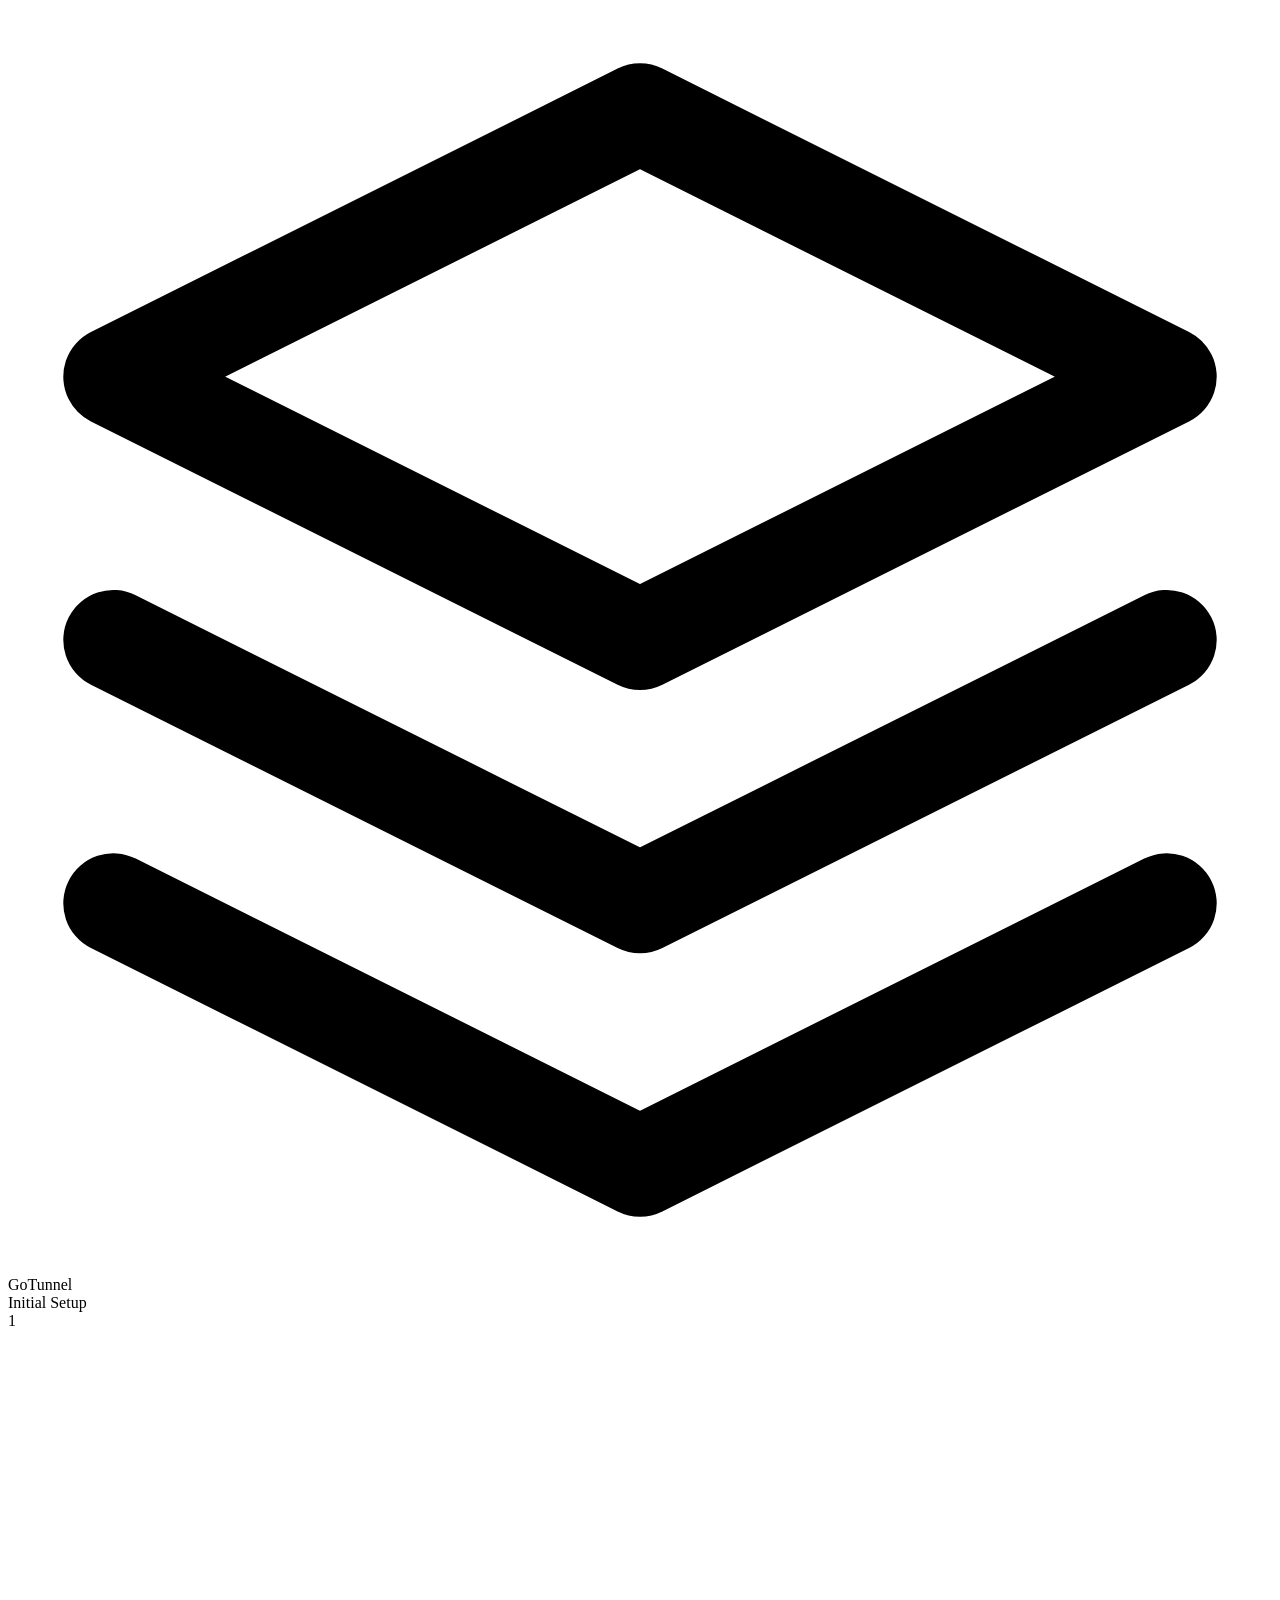
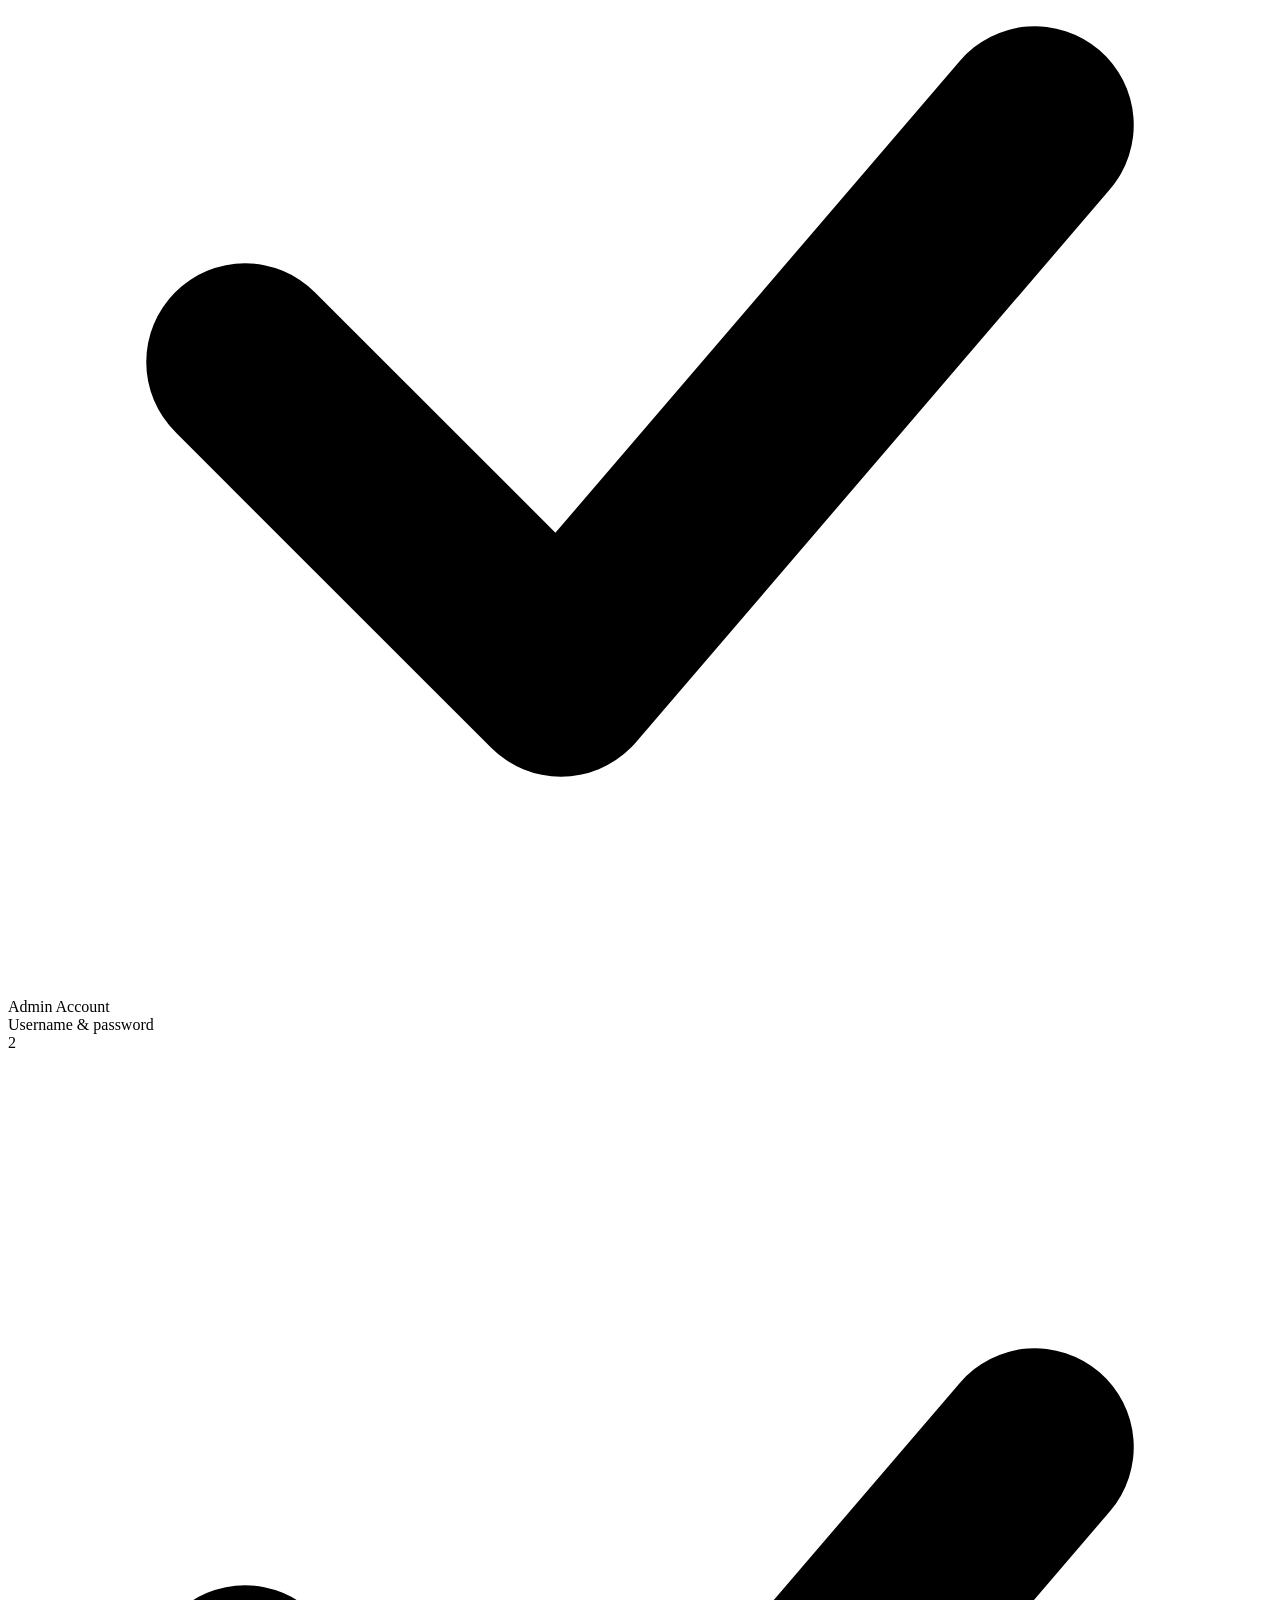
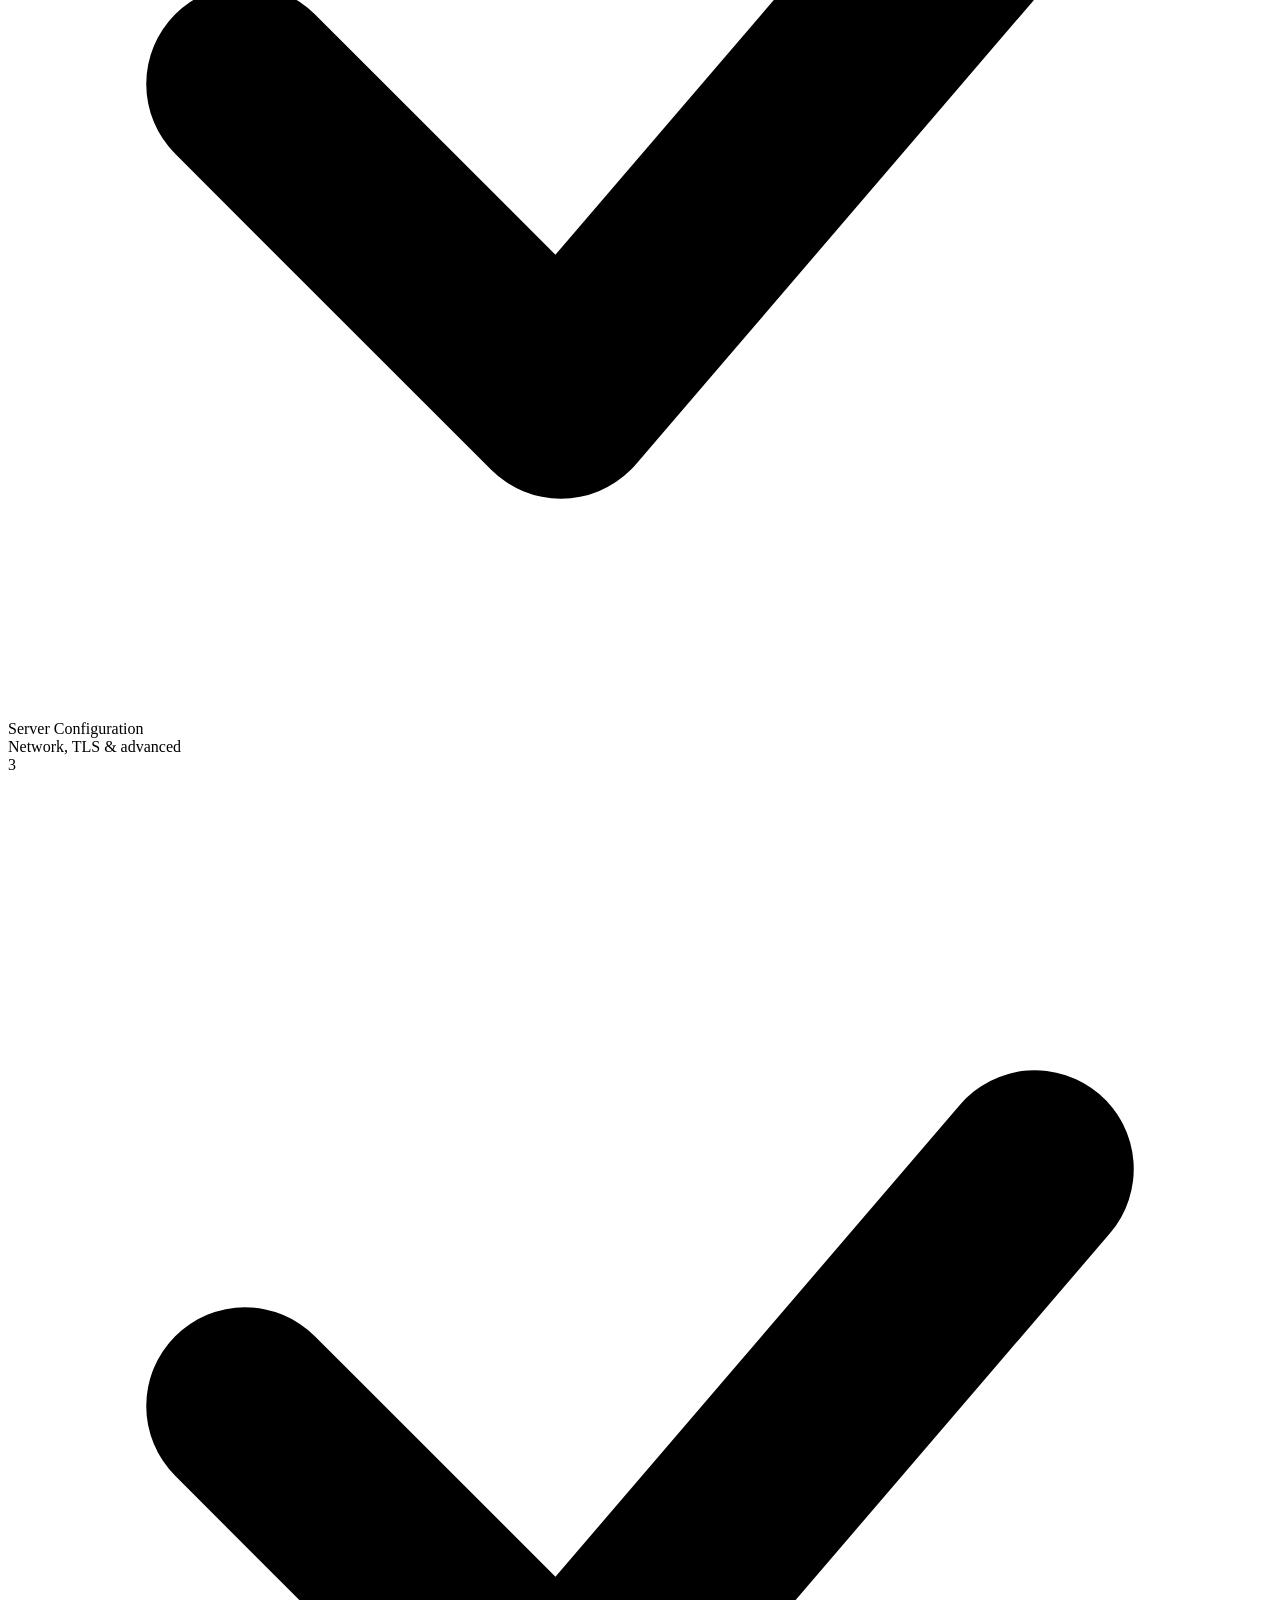
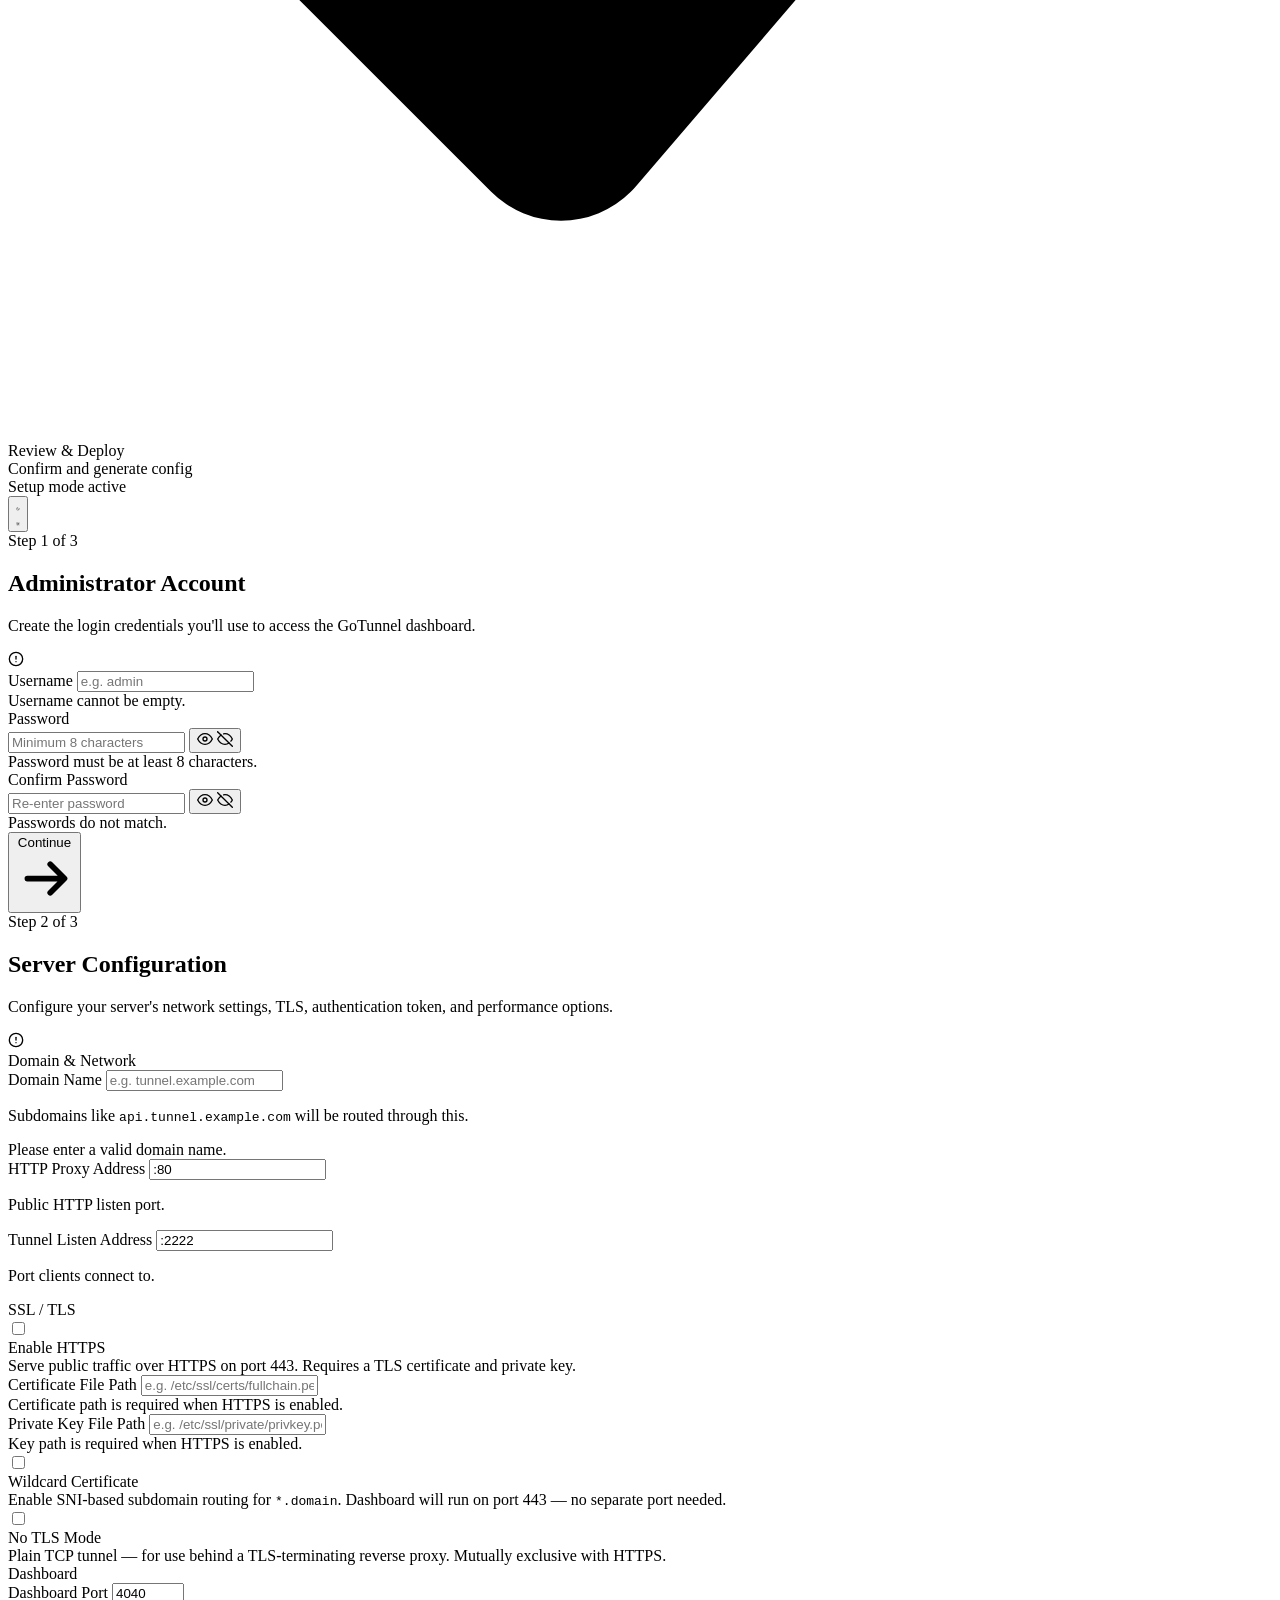
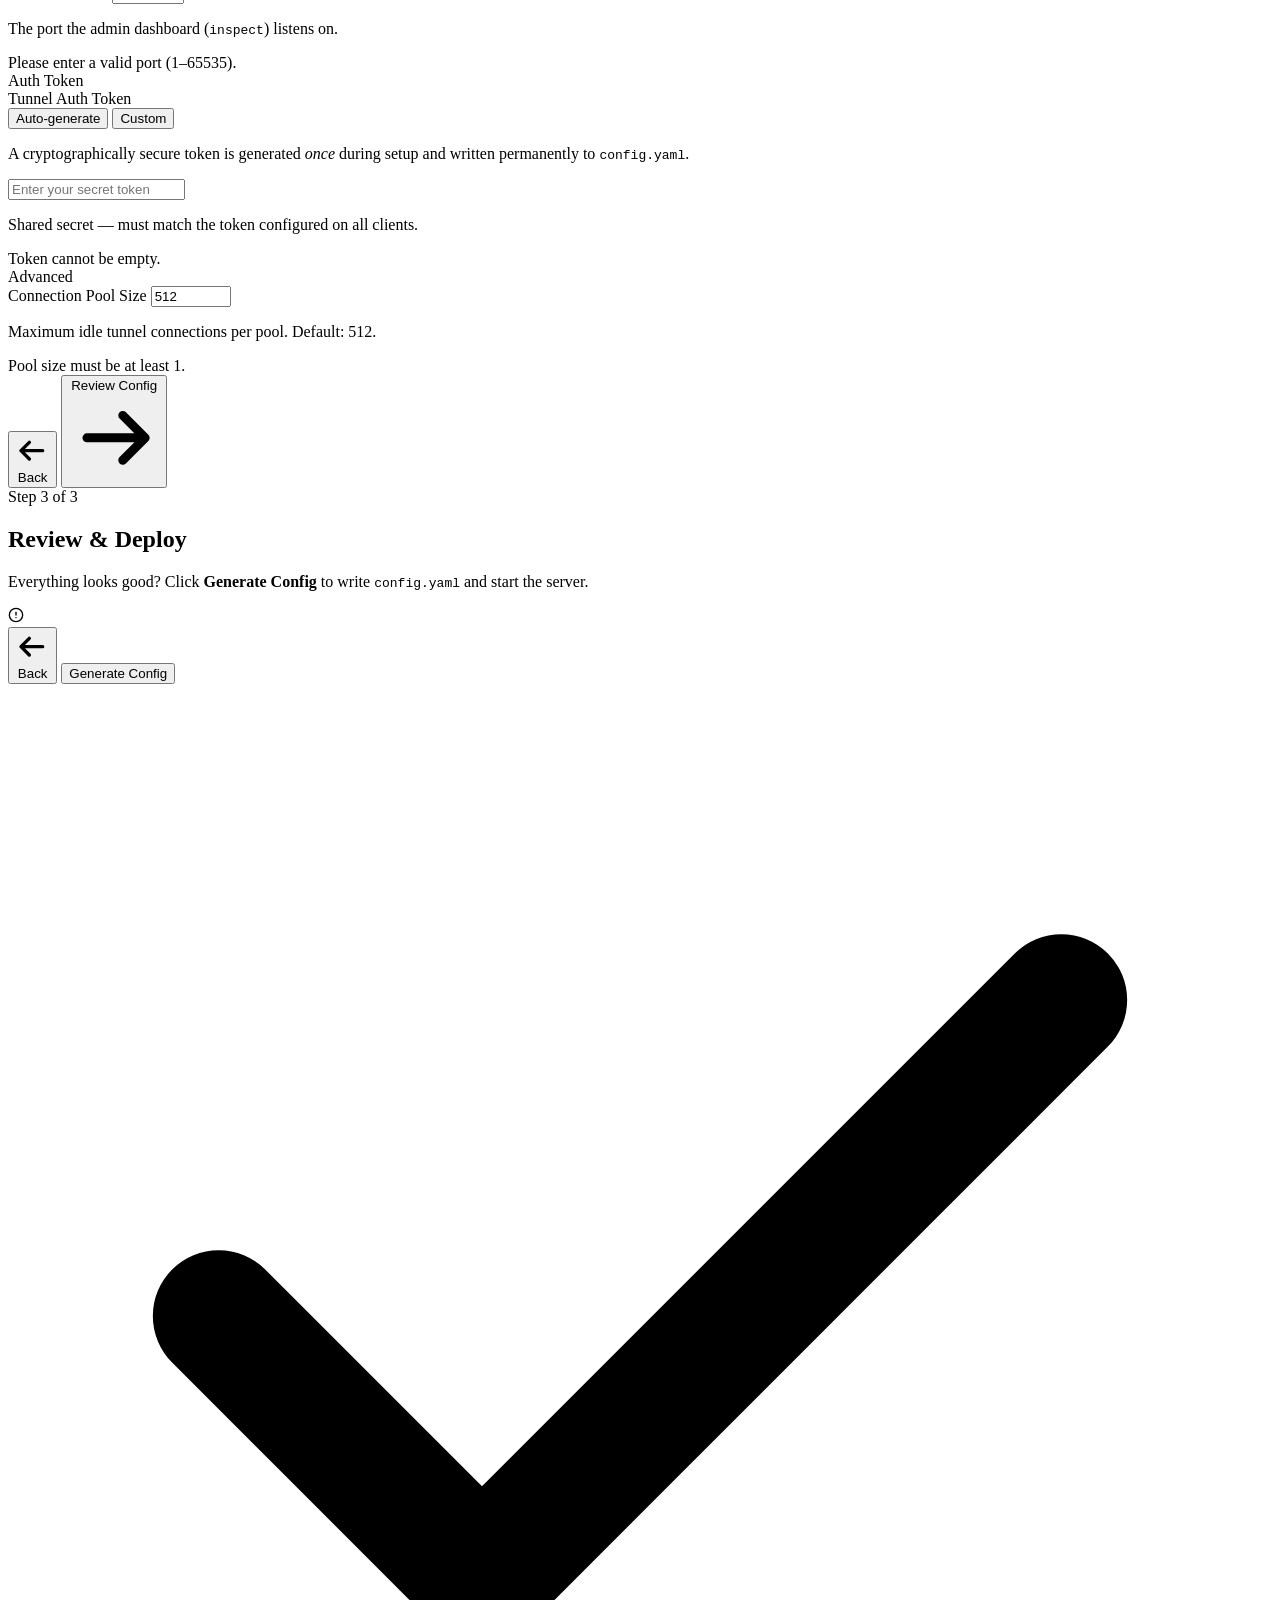
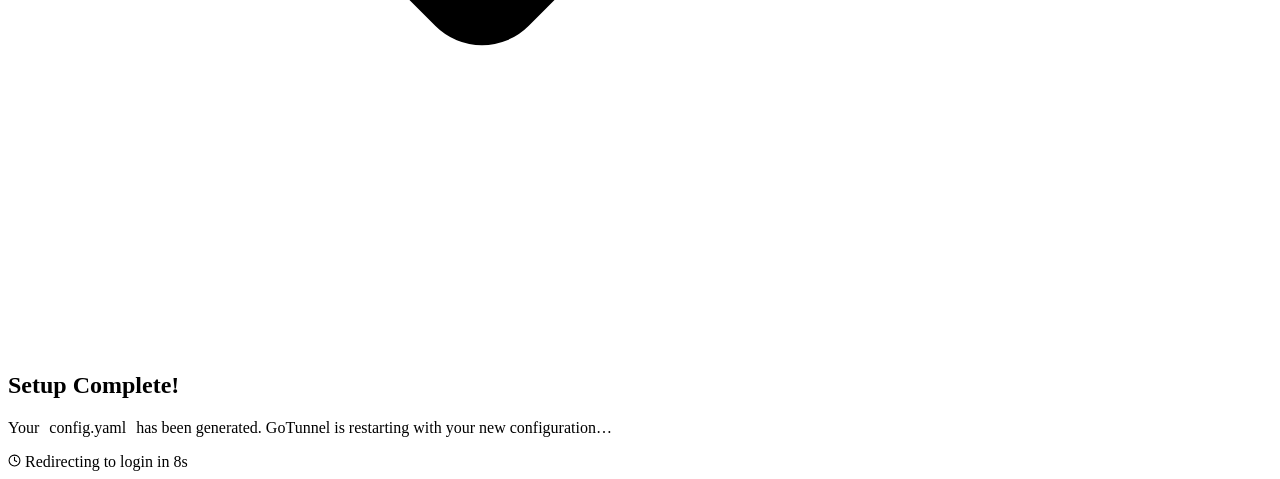
==== internal/setup/ui/index.html @ e5962889 "Add files via upload" ====
<!DOCTYPE html>
<html lang="en" data-theme="dark">
<head>
<meta charset="utf-8">
<meta name="viewport" content="width=device-width,initial-scale=1,viewport-fit=cover">
<meta name="referrer" content="no-referrer">
<title>GoTunnel — Setup Wizard</title>
<meta name="description" content="First-time configuration wizard for GoTunnel. Set up your admin account and server settings.">
<link rel="preconnect" href="https://fonts.googleapis.com">
<link href="https://fonts.googleapis.com/css2?family=Inter:wght@400;500;600;700&family=JetBrains+Mono:wght@500&display=swap" rel="stylesheet">
<link rel="stylesheet" href="/setup/styles.css">
</head>
<body>
<div class="shell">

  <!-- ════════════════════════════════════════════════════════════
       BRAND PANEL
       ════════════════════════════════════════════════════════════ -->
  <aside class="brand" aria-hidden="true">
    <div class="brand-bg">
      <div class="orb orb-1"></div>
      <div class="orb orb-2"></div>
      <div class="orb orb-3"></div>
    </div>

    <div class="brand-inner">
      <!-- Logo -->
      <div class="brand-logo">
        <div class="logo-mark">
          <svg viewBox="0 0 24 24" fill="none" stroke="currentColor" stroke-width="1.9" stroke-linecap="round" stroke-linejoin="round">
            <path d="M12 2L2 7l10 5 10-5-10-5z"/>
            <path d="M2 17l10 5 10-5"/>
            <path d="M2 12l10 5 10-5"/>
          </svg>
        </div>
        <div class="logo-text">
          <div class="logo-name">GoTunnel</div>
          <div class="logo-tagline">Initial Setup</div>
        </div>
      </div>

      <!-- Vertical stepper -->
      <nav class="stepper" id="stepper">
        <div class="stepper-item active" data-step="1">
          <div class="stepper-dot">
            <span class="stepper-num">1</span>
            <div class="stepper-check">
              <svg viewBox="0 0 16 16" fill="none" stroke="currentColor" stroke-width="2.5" stroke-linecap="round" stroke-linejoin="round">
                <polyline points="3 8 7 12 13 5"/>
              </svg>
            </div>
          </div>
          <div class="stepper-info">
            <div class="stepper-label-name">Admin Account</div>
            <div class="stepper-label-desc">Username &amp; password</div>
          </div>
        </div>

        <div class="stepper-item" data-step="2">
          <div class="stepper-dot">
            <span class="stepper-num">2</span>
            <div class="stepper-check">
              <svg viewBox="0 0 16 16" fill="none" stroke="currentColor" stroke-width="2.5" stroke-linecap="round" stroke-linejoin="round">
                <polyline points="3 8 7 12 13 5"/>
              </svg>
            </div>
          </div>
          <div class="stepper-info">
            <div class="stepper-label-name">Server Configuration</div>
            <div class="stepper-label-desc">Network, TLS &amp; advanced</div>
          </div>
        </div>

        <div class="stepper-item" data-step="3">
          <div class="stepper-dot">
            <span class="stepper-num">3</span>
            <div class="stepper-check">
              <svg viewBox="0 0 16 16" fill="none" stroke="currentColor" stroke-width="2.5" stroke-linecap="round" stroke-linejoin="round">
                <polyline points="3 8 7 12 13 5"/>
              </svg>
            </div>
          </div>
          <div class="stepper-info">
            <div class="stepper-label-name">Review &amp; Deploy</div>
            <div class="stepper-label-desc">Confirm and generate config</div>
          </div>
        </div>
      </nav>
    </div><!-- /brand-inner -->

    <div class="brand-footer">
      <div class="status-pill">
        <span class="pulse-dot"></span>
        Setup mode active
      </div>
    </div>
  </aside><!-- /brand -->

  <!-- ════════════════════════════════════════════════════════════
       FORM PANEL
       ════════════════════════════════════════════════════════════ -->
  <main class="form-panel" id="form-panel">

    <!-- Topbar -->
    <div class="topbar">
      <button type="button" id="theme-toggle" class="icon-btn" aria-label="Toggle light/dark theme">
        <svg class="icon-moon" viewBox="0 0 24 24" fill="none" stroke="currentColor" stroke-width="2" stroke-linecap="round" stroke-linejoin="round">
          <path d="M21 12.79A9 9 0 1 1 11.21 3 7 7 0 0 0 21 12.79z"/>
        </svg>
        <svg class="icon-sun" viewBox="0 0 24 24" fill="none" stroke="currentColor" stroke-width="2" stroke-linecap="round" stroke-linejoin="round">
          <circle cx="12" cy="12" r="4"/>
          <path d="M12 2v2M12 20v2M4.93 4.93l1.41 1.41M17.66 17.66l1.41 1.41M2 12h2M20 12h2M4.93 19.07l1.41-1.41M17.66 6.34l1.41-1.41"/>
        </svg>
      </button>
    </div>

    <!-- ── Step 1: Admin Account ─────────────────────────────── -->
    <div class="step active" id="step-1" role="tabpanel">
      <div>
        <div class="step-eyebrow"><span class="step-eyebrow-dot"></span>Step 1 of 3</div>
        <h2 class="step-heading">Administrator Account</h2>
        <p class="step-sub">Create the login credentials you'll use to access the GoTunnel dashboard.</p>
      </div>

      <div id="step1-alert" class="alert error" role="alert" aria-live="assertive">
        <svg class="alert-icon" width="16" height="16" viewBox="0 0 24 24" fill="none" stroke="currentColor" stroke-width="2" stroke-linecap="round" stroke-linejoin="round" aria-hidden="true"><circle cx="12" cy="12" r="10"/><line x1="12" y1="8" x2="12" y2="12"/><line x1="12" y1="16" x2="12.01" y2="16"/></svg>
        <span id="step1-alert-text"></span>
      </div>

      <!-- Username -->
      <div class="field">
        <label for="admin-username">Username</label>
        <input type="text" id="admin-username" name="admin-username"
          autocomplete="username" autocorrect="off" autocapitalize="off" spellcheck="false"
          placeholder="e.g. admin" required aria-required="true">
        <div class="field-error" id="err-username">Username cannot be empty.</div>
      </div>

      <!-- Password -->
      <div class="field">
        <label for="admin-password">Password</label>
        <div class="pass-wrap">
          <input type="password" id="admin-password" name="admin-password"
            autocomplete="new-password" placeholder="Minimum 8 characters"
            required aria-required="true">
          <button type="button" class="pass-toggle" aria-label="Show password" data-target="admin-password">
            <svg class="eye-show" width="16" height="16" viewBox="0 0 24 24" fill="none" stroke="currentColor" stroke-width="2" stroke-linecap="round" stroke-linejoin="round" aria-hidden="true">
              <path d="M1 12s4-8 11-8 11 8 11 8-4 8-11 8-11-8-11-8z"/><circle cx="12" cy="12" r="3"/>
            </svg>
            <svg class="eye-hide hidden" width="16" height="16" viewBox="0 0 24 24" fill="none" stroke="currentColor" stroke-width="2" stroke-linecap="round" stroke-linejoin="round" aria-hidden="true">
              <path d="M17.94 17.94A10.07 10.07 0 0 1 12 20c-7 0-11-8-11-8a18.45 18.45 0 0 1 5.06-5.94"/>
              <path d="M9.9 4.24A9.12 9.12 0 0 1 12 4c7 0 11 8 11 8a18.5 18.5 0 0 1-2.16 3.19"/>
              <line x1="1" y1="1" x2="23" y2="23"/>
            </svg>
          </button>
        </div>
        <div class="strength-row" aria-hidden="true">
          <span class="str-seg" id="str-1"></span>
          <span class="str-seg" id="str-2"></span>
          <span class="str-seg" id="str-3"></span>
          <span class="str-seg" id="str-4"></span>
        </div>
        <div class="strength-text" id="strength-label" aria-live="polite"></div>
        <div class="field-error" id="err-password">Password must be at least 8 characters.</div>
      </div>

      <!-- Confirm -->
      <div class="field">
        <label for="admin-confirm">Confirm Password</label>
        <div class="pass-wrap">
          <input type="password" id="admin-confirm" name="admin-confirm"
            autocomplete="new-password" placeholder="Re-enter password"
            required aria-required="true">
          <button type="button" class="pass-toggle" aria-label="Show confirm password" data-target="admin-confirm">
            <svg class="eye-show" width="16" height="16" viewBox="0 0 24 24" fill="none" stroke="currentColor" stroke-width="2" stroke-linecap="round" stroke-linejoin="round" aria-hidden="true">
              <path d="M1 12s4-8 11-8 11 8 11 8-4 8-11 8-11-8-11-8z"/><circle cx="12" cy="12" r="3"/>
            </svg>
            <svg class="eye-hide hidden" width="16" height="16" viewBox="0 0 24 24" fill="none" stroke="currentColor" stroke-width="2" stroke-linecap="round" stroke-linejoin="round" aria-hidden="true">
              <path d="M17.94 17.94A10.07 10.07 0 0 1 12 20c-7 0-11-8-11-8a18.45 18.45 0 0 1 5.06-5.94"/>
              <path d="M9.9 4.24A9.12 9.12 0 0 1 12 4c7 0 11 8 11 8a18.5 18.5 0 0 1-2.16 3.19"/>
              <line x1="1" y1="1" x2="23" y2="23"/>
            </svg>
          </button>
        </div>
        <div class="field-error" id="err-confirm">Passwords do not match.</div>
      </div>

      <div class="step-nav">
        <button type="button" class="btn btn-primary" id="btn-step1-next">
          Continue
          <svg class="btn-icon" viewBox="0 0 20 20" fill="none" stroke="currentColor" stroke-width="2" stroke-linecap="round" stroke-linejoin="round" aria-hidden="true"><path d="M4 10h12M12 5l5 5-5 5"/></svg>
        </button>
      </div>
    </div><!-- /step-1 -->

    <!-- ── Step 2: Server Configuration ──────────────────────── -->
    <div class="step" id="step-2" role="tabpanel">
      <div>
        <div class="step-eyebrow"><span class="step-eyebrow-dot"></span>Step 2 of 3</div>
        <h2 class="step-heading">Server Configuration</h2>
        <p class="step-sub">Configure your server's network settings, TLS, authentication token, and performance options.</p>
      </div>

      <div id="step2-alert" class="alert error" role="alert" aria-live="assertive">
        <svg class="alert-icon" width="16" height="16" viewBox="0 0 24 24" fill="none" stroke="currentColor" stroke-width="2" stroke-linecap="round" stroke-linejoin="round" aria-hidden="true"><circle cx="12" cy="12" r="10"/><line x1="12" y1="8" x2="12" y2="12"/><line x1="12" y1="16" x2="12.01" y2="16"/></svg>
        <span id="step2-alert-text"></span>
      </div>

      <!-- Domain & Network -->
      <div class="section-sep"><span class="section-sep-text">Domain &amp; Network</span><div class="section-sep-line"></div></div>

      <div class="field">
        <label for="domain">Domain Name</label>
        <input type="text" id="domain" name="domain" autocomplete="off" spellcheck="false"
          placeholder="e.g. tunnel.example.com" required aria-required="true">
        <p class="field-hint">Subdomains like <code>api.tunnel.example.com</code> will be routed through this.</p>
        <div class="field-error" id="err-domain">Please enter a valid domain name.</div>
      </div>

      <div class="field-row">
        <div class="field">
          <label for="http-addr">HTTP Proxy Address</label>
          <input type="text" id="http-addr" name="http-addr" value=":80" placeholder=":80">
          <p class="field-hint">Public HTTP listen port.</p>
        </div>
        <div class="field">
          <label for="tun-addr">Tunnel Listen Address</label>
          <input type="text" id="tun-addr" name="tun-addr" value=":2222" placeholder=":2222">
          <p class="field-hint">Port clients connect to.</p>
        </div>
      </div>

      <!-- SSL / TLS -->
      <div class="section-sep"><span class="section-sep-text">SSL / TLS</span><div class="section-sep-line"></div></div>

      <label class="toggle-field" id="https-row" for="https-toggle">
        <div class="toggle-switch"><div class="toggle-thumb"></div></div>
        <input type="checkbox" id="https-toggle" role="switch" aria-checked="false">
        <div class="toggle-body">
          <div class="toggle-title">Enable HTTPS</div>
          <div class="toggle-desc">Serve public traffic over HTTPS on port 443. Requires a TLS certificate and private key.</div>
        </div>
      </label>

      <div class="collapsible" id="https-fields" aria-hidden="true">
        <div class="collapsible-pad">
          <div class="field">
            <label for="cert-file">Certificate File Path</label>
            <input type="text" id="cert-file" name="cert-file" autocomplete="off" spellcheck="false"
              placeholder="e.g. /etc/ssl/certs/fullchain.pem">
            <div class="field-error" id="err-cert">Certificate path is required when HTTPS is enabled.</div>
          </div>
          <div class="field">
            <label for="key-file">Private Key File Path</label>
            <input type="text" id="key-file" name="key-file" autocomplete="off" spellcheck="false"
              placeholder="e.g. /etc/ssl/private/privkey.pem">
            <div class="field-error" id="err-key">Key path is required when HTTPS is enabled.</div>
          </div>
          <label class="toggle-field" id="wildcard-row" for="wildcard-toggle">
            <div class="toggle-switch"><div class="toggle-thumb"></div></div>
            <input type="checkbox" id="wildcard-toggle" role="switch" aria-checked="false">
            <div class="toggle-body">
              <div class="toggle-title">Wildcard Certificate</div>
              <div class="toggle-desc">Enable SNI-based subdomain routing for <code>*.domain</code>. Dashboard will run on port 443 — no separate port needed.</div>
            </div>
          </label>
        </div>
      </div>

      <label class="toggle-field" id="notls-row" for="notls-toggle">
        <div class="toggle-switch"><div class="toggle-thumb"></div></div>
        <input type="checkbox" id="notls-toggle" role="switch" aria-checked="false">
        <div class="toggle-body">
          <div class="toggle-title">No TLS Mode</div>
          <div class="toggle-desc">Plain TCP tunnel — for use behind a TLS-terminating reverse proxy. Mutually exclusive with HTTPS.</div>
        </div>
      </label>

      <!-- Dashboard -->
      <div id="dashboard-section">
        <div class="section-sep"><span class="section-sep-text">Dashboard</span><div class="section-sep-line"></div></div>
        <div class="field">
          <label for="dashboard-port">Dashboard Port</label>
          <input type="number" id="dashboard-port" name="dashboard-port" value="4040" min="1" max="65535" placeholder="4040">
          <p class="field-hint">The port the admin dashboard (<code>inspect</code>) listens on.</p>
          <div class="field-error" id="err-port">Please enter a valid port (1–65535).</div>
        </div>
      </div>

      <!-- Auth Token -->
      <div class="section-sep"><span class="section-sep-text">Auth Token</span><div class="section-sep-line"></div></div>

      <div class="field">
        <label>Tunnel Auth Token</label>
        <div class="tab-group" role="group" aria-label="Token mode">
          <button type="button" class="tab-btn active" id="tab-auto">Auto-generate</button>
          <button type="button" class="tab-btn" id="tab-custom">Custom</button>
        </div>
        <p class="field-hint" id="token-auto-hint">A cryptographically secure token is generated <em>once</em> during setup and written permanently to <code>config.yaml</code>.</p>
        <div class="collapsible" id="token-custom-wrap" aria-hidden="true">
          <div class="collapsible-pad">
            <input type="text" id="token-custom-input" name="token" autocomplete="off" spellcheck="false"
              placeholder="Enter your secret token">
            <p class="field-hint">Shared secret — must match the token configured on all clients.</p>
            <div class="field-error" id="err-token">Token cannot be empty.</div>
          </div>
        </div>
      </div>

      <!-- Advanced -->
      <div class="section-sep"><span class="section-sep-text">Advanced</span><div class="section-sep-line"></div></div>

      <div class="field">
        <label for="pool-size">Connection Pool Size</label>
        <input type="number" id="pool-size" name="pool-size" value="512" min="1" max="100000" placeholder="512">
        <p class="field-hint">Maximum idle tunnel connections per pool. Default: 512.</p>
        <div class="field-error" id="err-pool">Pool size must be at least 1.</div>
      </div>

      <div class="step-nav">
        <button type="button" class="btn btn-ghost" id="btn-step2-back">
          <svg class="btn-icon" viewBox="0 0 20 20" fill="none" stroke="currentColor" stroke-width="2" stroke-linecap="round" stroke-linejoin="round" aria-hidden="true"><path d="M16 10H4M8 5L3 10l5 5"/></svg>
          Back
        </button>
        <button type="button" class="btn btn-primary" id="btn-step2-next">
          Review Config
          <svg class="btn-icon" viewBox="0 0 20 20" fill="none" stroke="currentColor" stroke-width="2" stroke-linecap="round" stroke-linejoin="round" aria-hidden="true"><path d="M4 10h12M12 5l5 5-5 5"/></svg>
        </button>
      </div>
    </div><!-- /step-2 -->

    <!-- ── Step 3: Review ────────────────────────────────────── -->
    <div class="step" id="step-3" role="tabpanel">
      <div>
        <div class="step-eyebrow"><span class="step-eyebrow-dot"></span>Step 3 of 3</div>
        <h2 class="step-heading">Review &amp; Deploy</h2>
        <p class="step-sub">Everything looks good? Click <strong>Generate Config</strong> to write <code>config.yaml</code> and start the server.</p>
      </div>

      <div id="step3-alert" class="alert error" role="alert" aria-live="assertive">
        <svg class="alert-icon" width="16" height="16" viewBox="0 0 24 24" fill="none" stroke="currentColor" stroke-width="2" stroke-linecap="round" stroke-linejoin="round" aria-hidden="true"><circle cx="12" cy="12" r="10"/><line x1="12" y1="8" x2="12" y2="12"/><line x1="12" y1="16" x2="12.01" y2="16"/></svg>
        <span id="step3-alert-text"></span>
      </div>

      <div id="review-grid" aria-label="Configuration summary">
        <!-- JS-rendered review cards -->
      </div>

      <div class="step-nav">
        <button type="button" class="btn btn-ghost" id="btn-step3-back">
          <svg class="btn-icon" viewBox="0 0 20 20" fill="none" stroke="currentColor" stroke-width="2" stroke-linecap="round" stroke-linejoin="round" aria-hidden="true"><path d="M16 10H4M8 5L3 10l5 5"/></svg>
          Back
        </button>
        <button type="button" class="btn btn-primary" id="btn-finish">
          <span id="finish-label">Generate Config</span>
          <span id="finish-spinner" class="spinner hidden" aria-hidden="true"></span>
        </button>
      </div>
    </div><!-- /step-3 -->

    <!-- ── Success overlay ────────────────────────────────────── -->
    <div class="success-overlay" id="success-overlay" role="status" aria-live="polite">
      <div class="success-check">
        <svg viewBox="0 0 24 24" fill="none" stroke="currentColor" stroke-width="2.5" stroke-linecap="round" stroke-linejoin="round" aria-hidden="true">
          <polyline points="20 6 9 17 4 12"/>
        </svg>
      </div>
      <h2 class="success-title">Setup Complete!</h2>
      <p class="success-body">
        Your <code style="font-family:inherit;background:var(--surface-3);padding:1px 6px;border-radius:4px">config.yaml</code> has been generated.
        GoTunnel is restarting with your new configuration&hellip;
      </p>
      <div class="redirect-chip">
        <svg width="13" height="13" viewBox="0 0 24 24" fill="none" stroke="currentColor" stroke-width="2" stroke-linecap="round" stroke-linejoin="round" aria-hidden="true">
          <circle cx="12" cy="12" r="10"/><polyline points="12 6 12 12 16 14"/>
        </svg>
        Redirecting to login in <span class="redirect-n" id="countdown">8</span>s
      </div>
    </div>

  </main><!-- /form-panel -->
</div><!-- /shell -->
<script src="/setup/script.js" defer></script>
</body>
</html>
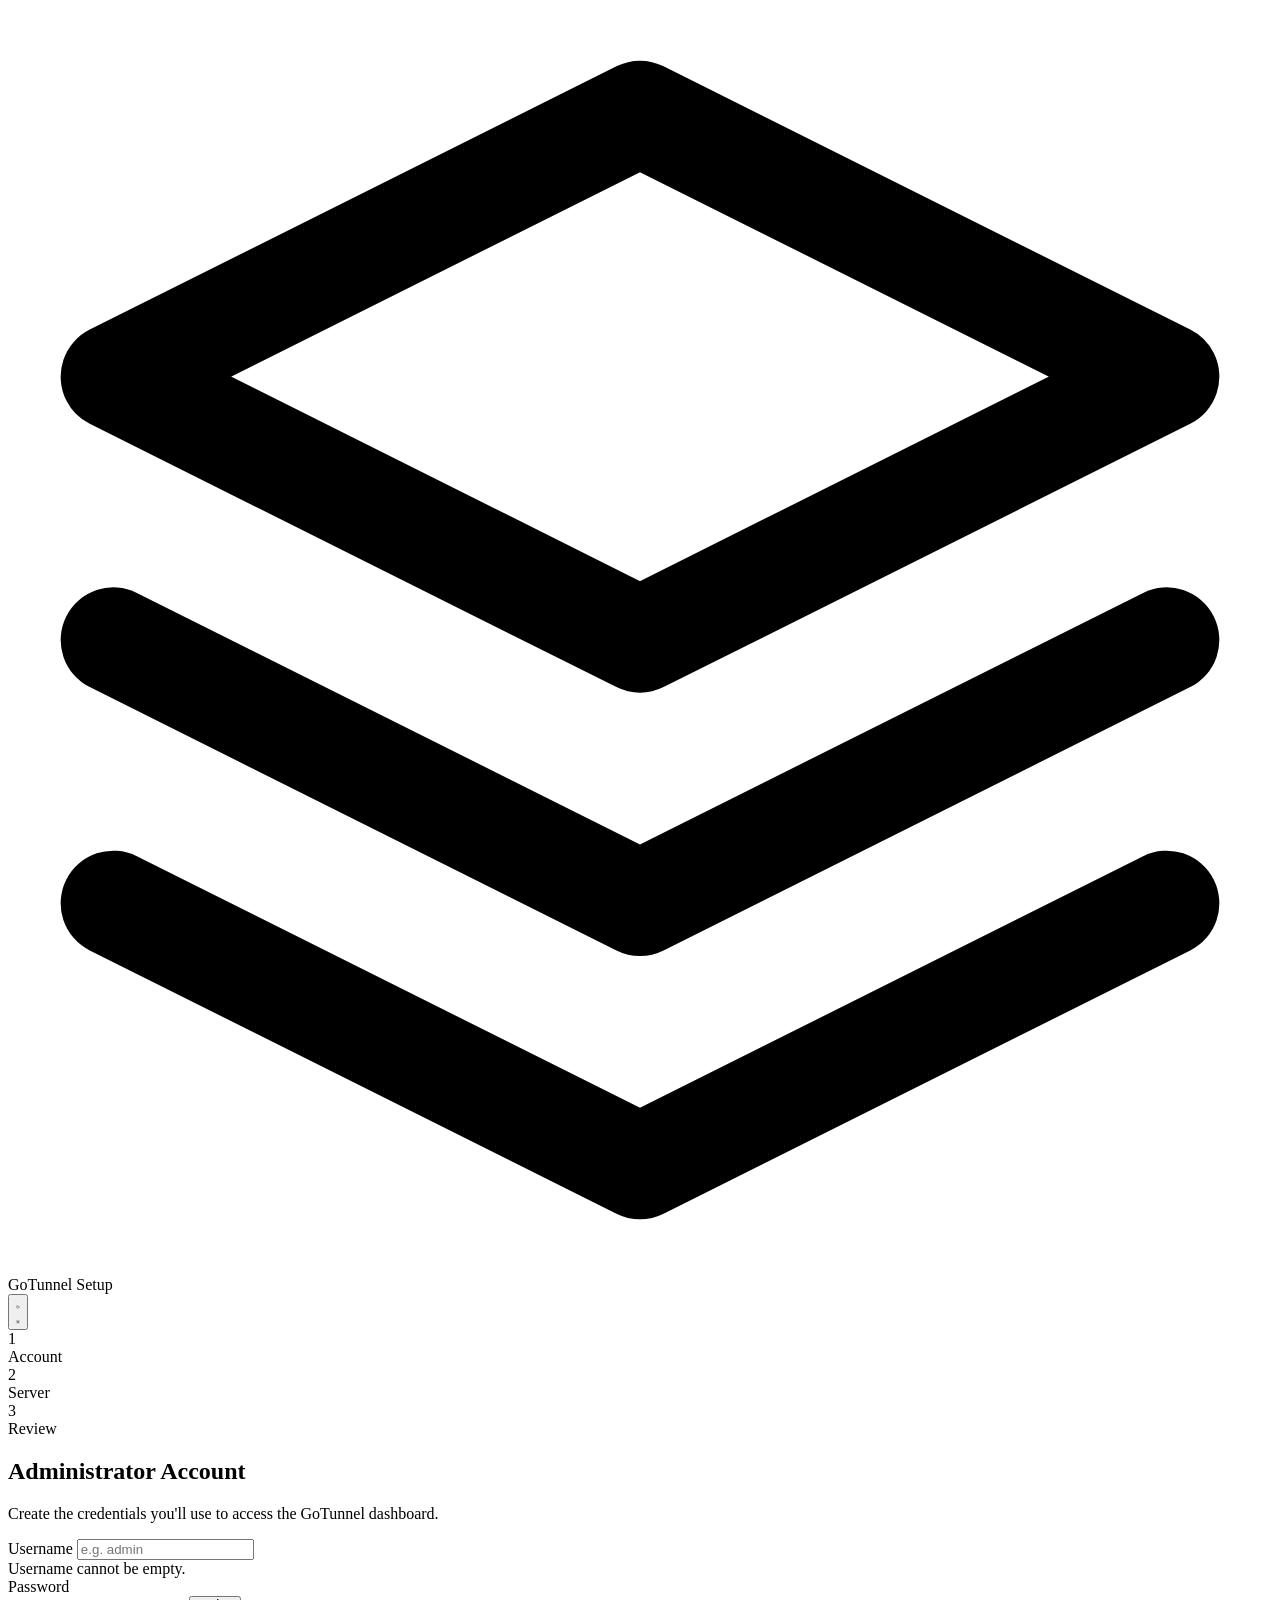
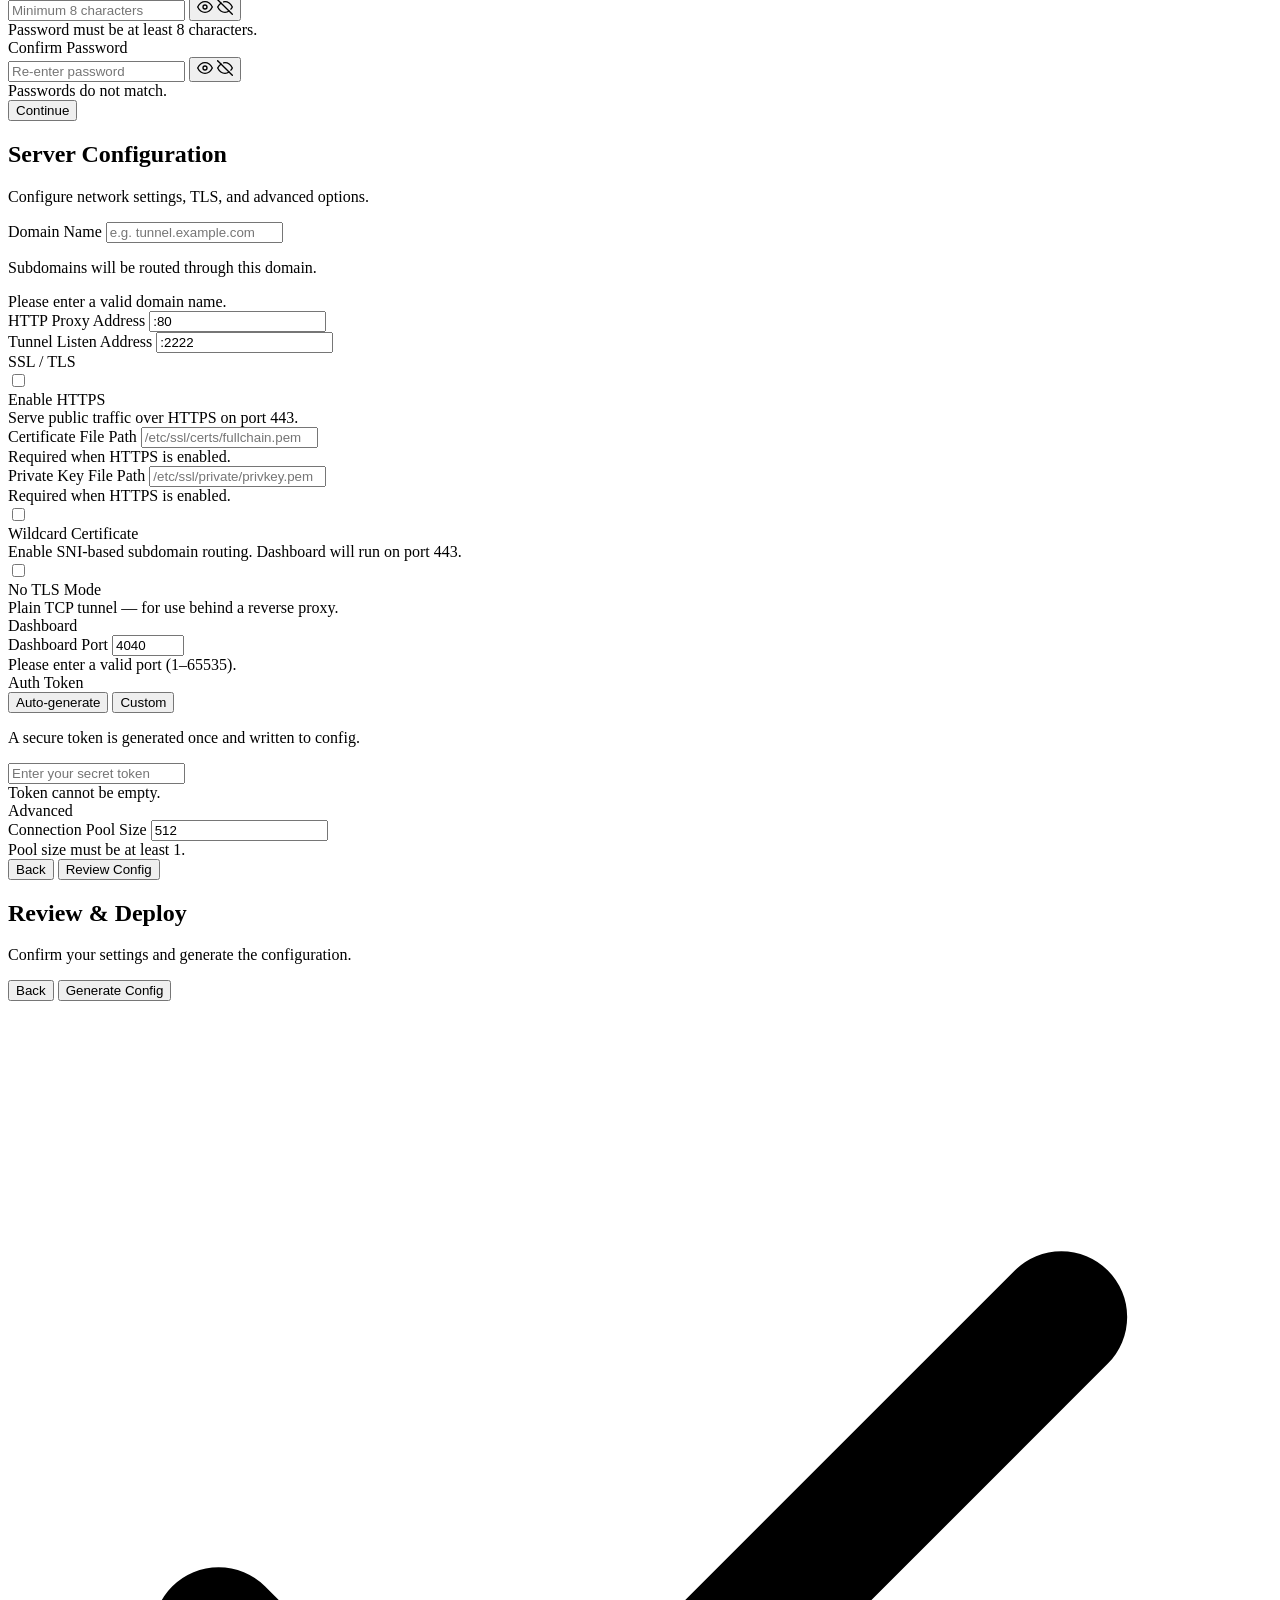
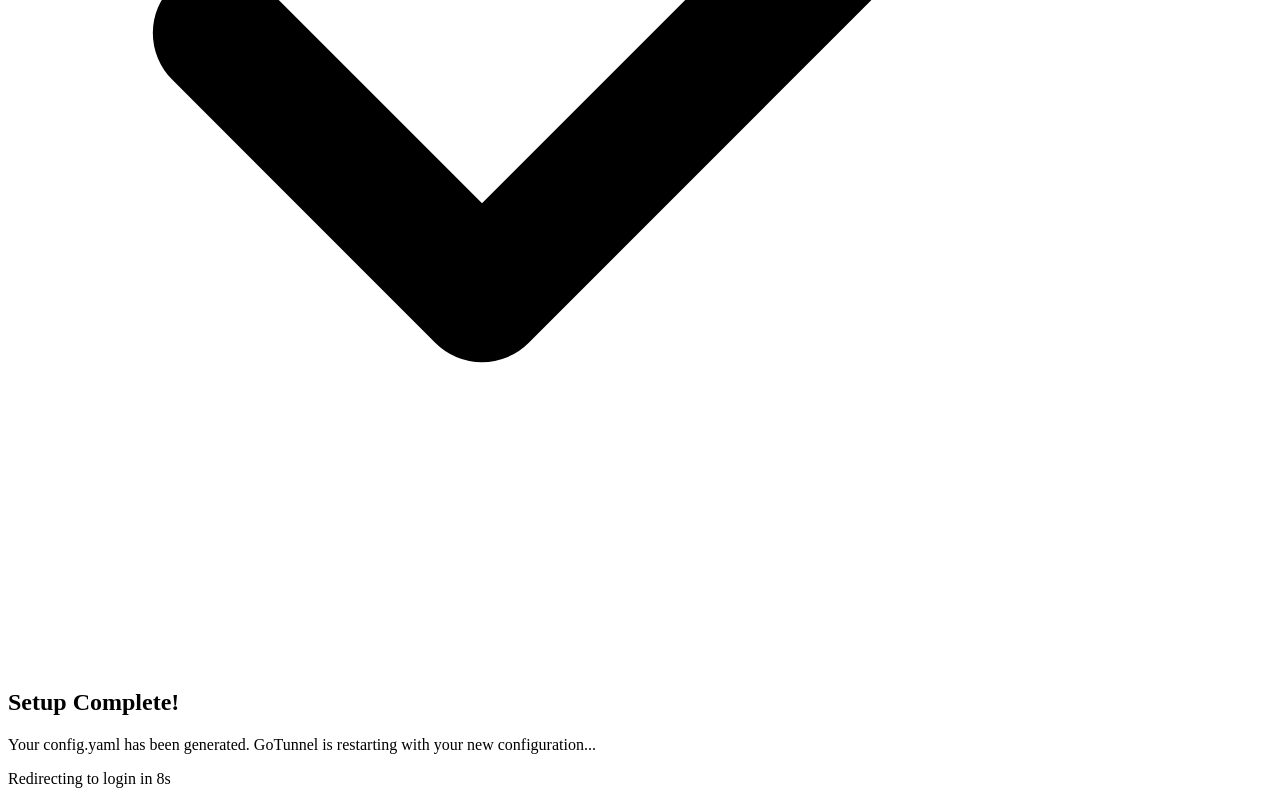
==== commit 23479bd0: "Add files via upload" ====
--- a/internal/setup/ui/index.html
+++ b/internal/setup/ui/index.html
@@ -6,380 +6,273 @@
 <meta name="referrer" content="no-referrer">
 <title>GoTunnel — Setup Wizard</title>
 <meta name="description" content="First-time configuration wizard for GoTunnel. Set up your admin account and server settings.">
-<link rel="preconnect" href="https://fonts.googleapis.com">
-<link href="https://fonts.googleapis.com/css2?family=Inter:wght@400;500;600;700&family=JetBrains+Mono:wght@500&display=swap" rel="stylesheet">
 <link rel="stylesheet" href="/setup/styles.css">
 </head>
 <body>
-<div class="shell">
-
-  <!-- ════════════════════════════════════════════════════════════
-       BRAND PANEL
-       ════════════════════════════════════════════════════════════ -->
-  <aside class="brand" aria-hidden="true">
-    <div class="brand-bg">
-      <div class="orb orb-1"></div>
-      <div class="orb orb-2"></div>
-      <div class="orb orb-3"></div>
+
+<nav>
+  <div class="nav-brand">
+    <div class="nav-icon">
+      <svg viewBox="0 0 24 24" fill="none" stroke="currentColor" stroke-width="2" stroke-linecap="round" stroke-linejoin="round">
+        <path d="M12 2L2 7l10 5 10-5-10-5z"/><path d="M2 17l10 5 10-5"/><path d="M2 12l10 5 10-5"/>
+      </svg>
     </div>
-
-    <div class="brand-inner">
-      <!-- Logo -->
-      <div class="brand-logo">
-        <div class="logo-mark">
-          <svg viewBox="0 0 24 24" fill="none" stroke="currentColor" stroke-width="1.9" stroke-linecap="round" stroke-linejoin="round">
-            <path d="M12 2L2 7l10 5 10-5-10-5z"/>
-            <path d="M2 17l10 5 10-5"/>
-            <path d="M2 12l10 5 10-5"/>
-          </svg>
-        </div>
-        <div class="logo-text">
-          <div class="logo-name">GoTunnel</div>
-          <div class="logo-tagline">Initial Setup</div>
+    <span class="nav-name">GoTunnel Setup</span>
+  </div>
+  <button type="button" id="theme-toggle" class="theme-toggle" aria-label="Toggle light/dark theme" style="margin-left: auto;">
+    <svg class="icon-moon" viewBox="0 0 24 24" fill="none" stroke="currentColor" stroke-width="2" stroke-linecap="round" stroke-linejoin="round">
+      <path d="M21 12.79A9 9 0 1 1 11.21 3 7 7 0 0 0 21 12.79z"/>
+    </svg>
+    <svg class="icon-sun" viewBox="0 0 24 24" fill="none" stroke="currentColor" stroke-width="2" stroke-linecap="round" stroke-linejoin="round">
+      <circle cx="12" cy="12" r="4"/>
+      <path d="M12 2v2M12 20v2M4.93 4.93l1.41 1.41M17.66 17.66l1.41 1.41M2 12h2M20 12h2M4.93 19.07l1.41-1.41M17.66 6.34l1.41-1.41"/>
+    </svg>
+  </button>
+</nav>
+
+<div class="layout">
+  <main class="setup-container">
+    
+    <div class="setup-card" id="form-panel">
+      <!-- Minimalist horizontal stepper -->
+      <div class="stepper" id="stepper">
+        <div class="stepper-item active" data-step="1">
+          <div class="stepper-dot">1</div>
+          <div class="stepper-label">Account</div>
+        </div>
+        <div class="stepper-item" data-step="2">
+          <div class="stepper-dot">2</div>
+          <div class="stepper-label">Server</div>
+        </div>
+        <div class="stepper-item" data-step="3">
+          <div class="stepper-dot">3</div>
+          <div class="stepper-label">Review</div>
         </div>
       </div>
 
-      <!-- Vertical stepper -->
-      <nav class="stepper" id="stepper">
-        <div class="stepper-item active" data-step="1">
-          <div class="stepper-dot">
-            <span class="stepper-num">1</span>
-            <div class="stepper-check">
-              <svg viewBox="0 0 16 16" fill="none" stroke="currentColor" stroke-width="2.5" stroke-linecap="round" stroke-linejoin="round">
-                <polyline points="3 8 7 12 13 5"/>
-              </svg>
+      <!-- ── Step 1: Admin Account ─────────────────────────────── -->
+      <div class="step active" id="step-1" role="tabpanel">
+        <div class="step-header">
+          <h2 class="step-heading">Administrator Account</h2>
+          <p class="step-sub">Create the credentials you'll use to access the GoTunnel dashboard.</p>
+        </div>
+
+        <div id="step1-alert" class="alert error" role="alert" aria-live="assertive">
+          <span id="step1-alert-text"></span>
+        </div>
+
+        <div class="field">
+          <label for="admin-username">Username</label>
+          <input type="text" id="admin-username" name="admin-username"
+            autocomplete="username" autocorrect="off" autocapitalize="off" spellcheck="false"
+            placeholder="e.g. admin" required>
+          <div class="field-error" id="err-username">Username cannot be empty.</div>
+        </div>
+
+        <div class="field">
+          <label for="admin-password">Password</label>
+          <div class="pass-wrap">
+            <input type="password" id="admin-password" name="admin-password"
+              autocomplete="new-password" placeholder="Minimum 8 characters" required>
+            <button type="button" class="pass-toggle" aria-label="Show password" data-target="admin-password">
+              <svg class="eye-show" width="16" height="16" viewBox="0 0 24 24" fill="none" stroke="currentColor" stroke-width="2" stroke-linecap="round" stroke-linejoin="round">
+                <path d="M1 12s4-8 11-8 11 8 11 8-4 8-11 8-11-8-11-8z"/><circle cx="12" cy="12" r="3"/>
+              </svg>
+              <svg class="eye-hide hidden" width="16" height="16" viewBox="0 0 24 24" fill="none" stroke="currentColor" stroke-width="2" stroke-linecap="round" stroke-linejoin="round">
+                <path d="M17.94 17.94A10.07 10.07 0 0 1 12 20c-7 0-11-8-11-8a18.45 18.45 0 0 1 5.06-5.94"/>
+                <path d="M9.9 4.24A9.12 9.12 0 0 1 12 4c7 0 11 8 11 8a18.5 18.5 0 0 1-2.16 3.19"/>
+                <line x1="1" y1="1" x2="23" y2="23"/>
+              </svg>
+            </button>
+          </div>
+          <div class="strength-row" aria-hidden="true">
+            <span class="str-seg" id="str-1"></span>
+            <span class="str-seg" id="str-2"></span>
+            <span class="str-seg" id="str-3"></span>
+            <span class="str-seg" id="str-4"></span>
+          </div>
+          <div class="strength-text" id="strength-label"></div>
+          <div class="field-error" id="err-password">Password must be at least 8 characters.</div>
+        </div>
+
+        <div class="field">
+          <label for="admin-confirm">Confirm Password</label>
+          <div class="pass-wrap">
+            <input type="password" id="admin-confirm" name="admin-confirm"
+              autocomplete="new-password" placeholder="Re-enter password" required>
+            <button type="button" class="pass-toggle" aria-label="Show confirm password" data-target="admin-confirm">
+              <svg class="eye-show" width="16" height="16" viewBox="0 0 24 24" fill="none" stroke="currentColor" stroke-width="2" stroke-linecap="round" stroke-linejoin="round">
+                <path d="M1 12s4-8 11-8 11 8 11 8-4 8-11 8-11-8-11-8z"/><circle cx="12" cy="12" r="3"/>
+              </svg>
+              <svg class="eye-hide hidden" width="16" height="16" viewBox="0 0 24 24" fill="none" stroke="currentColor" stroke-width="2" stroke-linecap="round" stroke-linejoin="round">
+                <path d="M17.94 17.94A10.07 10.07 0 0 1 12 20c-7 0-11-8-11-8a18.45 18.45 0 0 1 5.06-5.94"/>
+                <path d="M9.9 4.24A9.12 9.12 0 0 1 12 4c7 0 11 8 11 8a18.5 18.5 0 0 1-2.16 3.19"/>
+                <line x1="1" y1="1" x2="23" y2="23"/>
+              </svg>
+            </button>
+          </div>
+          <div class="field-error" id="err-confirm">Passwords do not match.</div>
+        </div>
+
+        <div class="step-nav">
+          <button type="button" class="btn btn-primary" id="btn-step1-next">Continue</button>
+        </div>
+      </div><!-- /step-1 -->
+
+      <!-- ── Step 2: Server Configuration ──────────────────────── -->
+      <div class="step" id="step-2" role="tabpanel">
+        <div class="step-header">
+          <h2 class="step-heading">Server Configuration</h2>
+          <p class="step-sub">Configure network settings, TLS, and advanced options.</p>
+        </div>
+
+        <div id="step2-alert" class="alert error" role="alert" aria-live="assertive">
+          <span id="step2-alert-text"></span>
+        </div>
+
+        <div class="field">
+          <label for="domain">Domain Name</label>
+          <input type="text" id="domain" name="domain" autocomplete="off" spellcheck="false"
+            placeholder="e.g. tunnel.example.com" required>
+          <p class="field-hint">Subdomains will be routed through this domain.</p>
+          <div class="field-error" id="err-domain">Please enter a valid domain name.</div>
+        </div>
+
+        <div class="field-row">
+          <div class="field">
+            <label for="http-addr">HTTP Proxy Address</label>
+            <input type="text" id="http-addr" name="http-addr" value=":80" placeholder=":80">
+          </div>
+          <div class="field">
+            <label for="tun-addr">Tunnel Listen Address</label>
+            <input type="text" id="tun-addr" name="tun-addr" value=":2222" placeholder=":2222">
+          </div>
+        </div>
+
+        <div class="section-sep"><span class="section-sep-text">SSL / TLS</span></div>
+
+        <label class="toggle-field" id="https-row" for="https-toggle">
+          <input type="checkbox" id="https-toggle" role="switch" aria-checked="false">
+          <div class="toggle-switch"></div>
+          <div class="toggle-body">
+            <div class="toggle-title">Enable HTTPS</div>
+            <div class="toggle-desc">Serve public traffic over HTTPS on port 443.</div>
+          </div>
+        </label>
+
+        <div class="collapsible" id="https-fields" aria-hidden="true">
+          <div class="collapsible-pad">
+            <div class="field">
+              <label for="cert-file">Certificate File Path</label>
+              <input type="text" id="cert-file" name="cert-file" autocomplete="off" spellcheck="false" placeholder="/etc/ssl/certs/fullchain.pem">
+              <div class="field-error" id="err-cert">Required when HTTPS is enabled.</div>
             </div>
-          </div>
-          <div class="stepper-info">
-            <div class="stepper-label-name">Admin Account</div>
-            <div class="stepper-label-desc">Username &amp; password</div>
-          </div>
-        </div>
-
-        <div class="stepper-item" data-step="2">
-          <div class="stepper-dot">
-            <span class="stepper-num">2</span>
-            <div class="stepper-check">
-              <svg viewBox="0 0 16 16" fill="none" stroke="currentColor" stroke-width="2.5" stroke-linecap="round" stroke-linejoin="round">
-                <polyline points="3 8 7 12 13 5"/>
-              </svg>
+            <div class="field">
+              <label for="key-file">Private Key File Path</label>
+              <input type="text" id="key-file" name="key-file" autocomplete="off" spellcheck="false" placeholder="/etc/ssl/private/privkey.pem">
+              <div class="field-error" id="err-key">Required when HTTPS is enabled.</div>
             </div>
-          </div>
-          <div class="stepper-info">
-            <div class="stepper-label-name">Server Configuration</div>
-            <div class="stepper-label-desc">Network, TLS &amp; advanced</div>
-          </div>
-        </div>
-
-        <div class="stepper-item" data-step="3">
-          <div class="stepper-dot">
-            <span class="stepper-num">3</span>
-            <div class="stepper-check">
-              <svg viewBox="0 0 16 16" fill="none" stroke="currentColor" stroke-width="2.5" stroke-linecap="round" stroke-linejoin="round">
-                <polyline points="3 8 7 12 13 5"/>
-              </svg>
+            <label class="toggle-field" id="wildcard-row" for="wildcard-toggle">
+              <input type="checkbox" id="wildcard-toggle" role="switch" aria-checked="false">
+              <div class="toggle-switch"></div>
+              <div class="toggle-body">
+                <div class="toggle-title">Wildcard Certificate</div>
+                <div class="toggle-desc">Enable SNI-based subdomain routing. Dashboard will run on port 443.</div>
+              </div>
+            </label>
+          </div>
+        </div>
+
+        <label class="toggle-field" id="notls-row" for="notls-toggle">
+          <input type="checkbox" id="notls-toggle" role="switch" aria-checked="false">
+          <div class="toggle-switch"></div>
+          <div class="toggle-body">
+            <div class="toggle-title">No TLS Mode</div>
+            <div class="toggle-desc">Plain TCP tunnel — for use behind a reverse proxy.</div>
+          </div>
+        </label>
+
+        <div id="dashboard-section">
+          <div class="section-sep"><span class="section-sep-text">Dashboard</span></div>
+          <div class="field">
+            <label for="dashboard-port">Dashboard Port</label>
+            <input type="number" id="dashboard-port" name="dashboard-port" value="4040" min="1" max="65535" placeholder="4040">
+            <div class="field-error" id="err-port">Please enter a valid port (1–65535).</div>
+          </div>
+        </div>
+
+        <div class="section-sep"><span class="section-sep-text">Auth Token</span></div>
+        <div class="field">
+          <div class="tab-group" role="group">
+            <button type="button" class="tab-btn active" id="tab-auto">Auto-generate</button>
+            <button type="button" class="tab-btn" id="tab-custom">Custom</button>
+          </div>
+          <p class="field-hint" id="token-auto-hint">A secure token is generated once and written to config.</p>
+          <div class="collapsible" id="token-custom-wrap" aria-hidden="true">
+            <div class="collapsible-pad">
+              <input type="text" id="token-custom-input" name="token" autocomplete="off" spellcheck="false" placeholder="Enter your secret token">
+              <div class="field-error" id="err-token">Token cannot be empty.</div>
             </div>
           </div>
-          <div class="stepper-info">
-            <div class="stepper-label-name">Review &amp; Deploy</div>
-            <div class="stepper-label-desc">Confirm and generate config</div>
-          </div>
-        </div>
-      </nav>
-    </div><!-- /brand-inner -->
-
-    <div class="brand-footer">
-      <div class="status-pill">
-        <span class="pulse-dot"></span>
-        Setup mode active
-      </div>
-    </div>
-  </aside><!-- /brand -->
-
-  <!-- ════════════════════════════════════════════════════════════
-       FORM PANEL
-       ════════════════════════════════════════════════════════════ -->
-  <main class="form-panel" id="form-panel">
-
-    <!-- Topbar -->
-    <div class="topbar">
-      <button type="button" id="theme-toggle" class="icon-btn" aria-label="Toggle light/dark theme">
-        <svg class="icon-moon" viewBox="0 0 24 24" fill="none" stroke="currentColor" stroke-width="2" stroke-linecap="round" stroke-linejoin="round">
-          <path d="M21 12.79A9 9 0 1 1 11.21 3 7 7 0 0 0 21 12.79z"/>
-        </svg>
-        <svg class="icon-sun" viewBox="0 0 24 24" fill="none" stroke="currentColor" stroke-width="2" stroke-linecap="round" stroke-linejoin="round">
-          <circle cx="12" cy="12" r="4"/>
-          <path d="M12 2v2M12 20v2M4.93 4.93l1.41 1.41M17.66 17.66l1.41 1.41M2 12h2M20 12h2M4.93 19.07l1.41-1.41M17.66 6.34l1.41-1.41"/>
-        </svg>
-      </button>
-    </div>
-
-    <!-- ── Step 1: Admin Account ─────────────────────────────── -->
-    <div class="step active" id="step-1" role="tabpanel">
-      <div>
-        <div class="step-eyebrow"><span class="step-eyebrow-dot"></span>Step 1 of 3</div>
-        <h2 class="step-heading">Administrator Account</h2>
-        <p class="step-sub">Create the login credentials you'll use to access the GoTunnel dashboard.</p>
-      </div>
-
-      <div id="step1-alert" class="alert error" role="alert" aria-live="assertive">
-        <svg class="alert-icon" width="16" height="16" viewBox="0 0 24 24" fill="none" stroke="currentColor" stroke-width="2" stroke-linecap="round" stroke-linejoin="round" aria-hidden="true"><circle cx="12" cy="12" r="10"/><line x1="12" y1="8" x2="12" y2="12"/><line x1="12" y1="16" x2="12.01" y2="16"/></svg>
-        <span id="step1-alert-text"></span>
-      </div>
-
-      <!-- Username -->
-      <div class="field">
-        <label for="admin-username">Username</label>
-        <input type="text" id="admin-username" name="admin-username"
-          autocomplete="username" autocorrect="off" autocapitalize="off" spellcheck="false"
-          placeholder="e.g. admin" required aria-required="true">
-        <div class="field-error" id="err-username">Username cannot be empty.</div>
-      </div>
-
-      <!-- Password -->
-      <div class="field">
-        <label for="admin-password">Password</label>
-        <div class="pass-wrap">
-          <input type="password" id="admin-password" name="admin-password"
-            autocomplete="new-password" placeholder="Minimum 8 characters"
-            required aria-required="true">
-          <button type="button" class="pass-toggle" aria-label="Show password" data-target="admin-password">
-            <svg class="eye-show" width="16" height="16" viewBox="0 0 24 24" fill="none" stroke="currentColor" stroke-width="2" stroke-linecap="round" stroke-linejoin="round" aria-hidden="true">
-              <path d="M1 12s4-8 11-8 11 8 11 8-4 8-11 8-11-8-11-8z"/><circle cx="12" cy="12" r="3"/>
-            </svg>
-            <svg class="eye-hide hidden" width="16" height="16" viewBox="0 0 24 24" fill="none" stroke="currentColor" stroke-width="2" stroke-linecap="round" stroke-linejoin="round" aria-hidden="true">
-              <path d="M17.94 17.94A10.07 10.07 0 0 1 12 20c-7 0-11-8-11-8a18.45 18.45 0 0 1 5.06-5.94"/>
-              <path d="M9.9 4.24A9.12 9.12 0 0 1 12 4c7 0 11 8 11 8a18.5 18.5 0 0 1-2.16 3.19"/>
-              <line x1="1" y1="1" x2="23" y2="23"/>
-            </svg>
+        </div>
+
+        <div class="section-sep"><span class="section-sep-text">Advanced</span></div>
+        <div class="field">
+          <label for="pool-size">Connection Pool Size</label>
+          <input type="number" id="pool-size" name="pool-size" value="512" min="1" placeholder="512">
+          <div class="field-error" id="err-pool">Pool size must be at least 1.</div>
+        </div>
+
+        <div class="step-nav">
+          <button type="button" class="btn btn-ghost" id="btn-step2-back">Back</button>
+          <button type="button" class="btn btn-primary" id="btn-step2-next">Review Config</button>
+        </div>
+      </div><!-- /step-2 -->
+
+      <!-- ── Step 3: Review ────────────────────────────────────── -->
+      <div class="step" id="step-3" role="tabpanel">
+        <div class="step-header">
+          <h2 class="step-heading">Review &amp; Deploy</h2>
+          <p class="step-sub">Confirm your settings and generate the configuration.</p>
+        </div>
+
+        <div id="step3-alert" class="alert error" role="alert" aria-live="assertive">
+          <span id="step3-alert-text"></span>
+        </div>
+
+        <div id="review-grid" aria-label="Configuration summary">
+          <!-- JS-rendered review cards -->
+        </div>
+
+        <div class="step-nav">
+          <button type="button" class="btn btn-ghost" id="btn-step3-back">Back</button>
+          <button type="button" class="btn btn-primary" id="btn-finish">
+            <span id="finish-label">Generate Config</span>
+            <span id="finish-spinner" class="spinner hidden" aria-hidden="true"></span>
           </button>
         </div>
-        <div class="strength-row" aria-hidden="true">
-          <span class="str-seg" id="str-1"></span>
-          <span class="str-seg" id="str-2"></span>
-          <span class="str-seg" id="str-3"></span>
-          <span class="str-seg" id="str-4"></span>
-        </div>
-        <div class="strength-text" id="strength-label" aria-live="polite"></div>
-        <div class="field-error" id="err-password">Password must be at least 8 characters.</div>
-      </div>
-
-      <!-- Confirm -->
-      <div class="field">
-        <label for="admin-confirm">Confirm Password</label>
-        <div class="pass-wrap">
-          <input type="password" id="admin-confirm" name="admin-confirm"
-            autocomplete="new-password" placeholder="Re-enter password"
-            required aria-required="true">
-          <button type="button" class="pass-toggle" aria-label="Show confirm password" data-target="admin-confirm">
-            <svg class="eye-show" width="16" height="16" viewBox="0 0 24 24" fill="none" stroke="currentColor" stroke-width="2" stroke-linecap="round" stroke-linejoin="round" aria-hidden="true">
-              <path d="M1 12s4-8 11-8 11 8 11 8-4 8-11 8-11-8-11-8z"/><circle cx="12" cy="12" r="3"/>
-            </svg>
-            <svg class="eye-hide hidden" width="16" height="16" viewBox="0 0 24 24" fill="none" stroke="currentColor" stroke-width="2" stroke-linecap="round" stroke-linejoin="round" aria-hidden="true">
-              <path d="M17.94 17.94A10.07 10.07 0 0 1 12 20c-7 0-11-8-11-8a18.45 18.45 0 0 1 5.06-5.94"/>
-              <path d="M9.9 4.24A9.12 9.12 0 0 1 12 4c7 0 11 8 11 8a18.5 18.5 0 0 1-2.16 3.19"/>
-              <line x1="1" y1="1" x2="23" y2="23"/>
-            </svg>
-          </button>
-        </div>
-        <div class="field-error" id="err-confirm">Passwords do not match.</div>
-      </div>
-
-      <div class="step-nav">
-        <button type="button" class="btn btn-primary" id="btn-step1-next">
-          Continue
-          <svg class="btn-icon" viewBox="0 0 20 20" fill="none" stroke="currentColor" stroke-width="2" stroke-linecap="round" stroke-linejoin="round" aria-hidden="true"><path d="M4 10h12M12 5l5 5-5 5"/></svg>
-        </button>
-      </div>
-    </div><!-- /step-1 -->
-
-    <!-- ── Step 2: Server Configuration ──────────────────────── -->
-    <div class="step" id="step-2" role="tabpanel">
-      <div>
-        <div class="step-eyebrow"><span class="step-eyebrow-dot"></span>Step 2 of 3</div>
-        <h2 class="step-heading">Server Configuration</h2>
-        <p class="step-sub">Configure your server's network settings, TLS, authentication token, and performance options.</p>
-      </div>
-
-      <div id="step2-alert" class="alert error" role="alert" aria-live="assertive">
-        <svg class="alert-icon" width="16" height="16" viewBox="0 0 24 24" fill="none" stroke="currentColor" stroke-width="2" stroke-linecap="round" stroke-linejoin="round" aria-hidden="true"><circle cx="12" cy="12" r="10"/><line x1="12" y1="8" x2="12" y2="12"/><line x1="12" y1="16" x2="12.01" y2="16"/></svg>
-        <span id="step2-alert-text"></span>
-      </div>
-
-      <!-- Domain & Network -->
-      <div class="section-sep"><span class="section-sep-text">Domain &amp; Network</span><div class="section-sep-line"></div></div>
-
-      <div class="field">
-        <label for="domain">Domain Name</label>
-        <input type="text" id="domain" name="domain" autocomplete="off" spellcheck="false"
-          placeholder="e.g. tunnel.example.com" required aria-required="true">
-        <p class="field-hint">Subdomains like <code>api.tunnel.example.com</code> will be routed through this.</p>
-        <div class="field-error" id="err-domain">Please enter a valid domain name.</div>
-      </div>
-
-      <div class="field-row">
-        <div class="field">
-          <label for="http-addr">HTTP Proxy Address</label>
-          <input type="text" id="http-addr" name="http-addr" value=":80" placeholder=":80">
-          <p class="field-hint">Public HTTP listen port.</p>
-        </div>
-        <div class="field">
-          <label for="tun-addr">Tunnel Listen Address</label>
-          <input type="text" id="tun-addr" name="tun-addr" value=":2222" placeholder=":2222">
-          <p class="field-hint">Port clients connect to.</p>
-        </div>
-      </div>
-
-      <!-- SSL / TLS -->
-      <div class="section-sep"><span class="section-sep-text">SSL / TLS</span><div class="section-sep-line"></div></div>
-
-      <label class="toggle-field" id="https-row" for="https-toggle">
-        <div class="toggle-switch"><div class="toggle-thumb"></div></div>
-        <input type="checkbox" id="https-toggle" role="switch" aria-checked="false">
-        <div class="toggle-body">
-          <div class="toggle-title">Enable HTTPS</div>
-          <div class="toggle-desc">Serve public traffic over HTTPS on port 443. Requires a TLS certificate and private key.</div>
-        </div>
-      </label>
-
-      <div class="collapsible" id="https-fields" aria-hidden="true">
-        <div class="collapsible-pad">
-          <div class="field">
-            <label for="cert-file">Certificate File Path</label>
-            <input type="text" id="cert-file" name="cert-file" autocomplete="off" spellcheck="false"
-              placeholder="e.g. /etc/ssl/certs/fullchain.pem">
-            <div class="field-error" id="err-cert">Certificate path is required when HTTPS is enabled.</div>
-          </div>
-          <div class="field">
-            <label for="key-file">Private Key File Path</label>
-            <input type="text" id="key-file" name="key-file" autocomplete="off" spellcheck="false"
-              placeholder="e.g. /etc/ssl/private/privkey.pem">
-            <div class="field-error" id="err-key">Key path is required when HTTPS is enabled.</div>
-          </div>
-          <label class="toggle-field" id="wildcard-row" for="wildcard-toggle">
-            <div class="toggle-switch"><div class="toggle-thumb"></div></div>
-            <input type="checkbox" id="wildcard-toggle" role="switch" aria-checked="false">
-            <div class="toggle-body">
-              <div class="toggle-title">Wildcard Certificate</div>
-              <div class="toggle-desc">Enable SNI-based subdomain routing for <code>*.domain</code>. Dashboard will run on port 443 — no separate port needed.</div>
-            </div>
-          </label>
-        </div>
-      </div>
-
-      <label class="toggle-field" id="notls-row" for="notls-toggle">
-        <div class="toggle-switch"><div class="toggle-thumb"></div></div>
-        <input type="checkbox" id="notls-toggle" role="switch" aria-checked="false">
-        <div class="toggle-body">
-          <div class="toggle-title">No TLS Mode</div>
-          <div class="toggle-desc">Plain TCP tunnel — for use behind a TLS-terminating reverse proxy. Mutually exclusive with HTTPS.</div>
-        </div>
-      </label>
-
-      <!-- Dashboard -->
-      <div id="dashboard-section">
-        <div class="section-sep"><span class="section-sep-text">Dashboard</span><div class="section-sep-line"></div></div>
-        <div class="field">
-          <label for="dashboard-port">Dashboard Port</label>
-          <input type="number" id="dashboard-port" name="dashboard-port" value="4040" min="1" max="65535" placeholder="4040">
-          <p class="field-hint">The port the admin dashboard (<code>inspect</code>) listens on.</p>
-          <div class="field-error" id="err-port">Please enter a valid port (1–65535).</div>
-        </div>
-      </div>
-
-      <!-- Auth Token -->
-      <div class="section-sep"><span class="section-sep-text">Auth Token</span><div class="section-sep-line"></div></div>
-
-      <div class="field">
-        <label>Tunnel Auth Token</label>
-        <div class="tab-group" role="group" aria-label="Token mode">
-          <button type="button" class="tab-btn active" id="tab-auto">Auto-generate</button>
-          <button type="button" class="tab-btn" id="tab-custom">Custom</button>
-        </div>
-        <p class="field-hint" id="token-auto-hint">A cryptographically secure token is generated <em>once</em> during setup and written permanently to <code>config.yaml</code>.</p>
-        <div class="collapsible" id="token-custom-wrap" aria-hidden="true">
-          <div class="collapsible-pad">
-            <input type="text" id="token-custom-input" name="token" autocomplete="off" spellcheck="false"
-              placeholder="Enter your secret token">
-            <p class="field-hint">Shared secret — must match the token configured on all clients.</p>
-            <div class="field-error" id="err-token">Token cannot be empty.</div>
-          </div>
-        </div>
-      </div>
-
-      <!-- Advanced -->
-      <div class="section-sep"><span class="section-sep-text">Advanced</span><div class="section-sep-line"></div></div>
-
-      <div class="field">
-        <label for="pool-size">Connection Pool Size</label>
-        <input type="number" id="pool-size" name="pool-size" value="512" min="1" max="100000" placeholder="512">
-        <p class="field-hint">Maximum idle tunnel connections per pool. Default: 512.</p>
-        <div class="field-error" id="err-pool">Pool size must be at least 1.</div>
-      </div>
-
-      <div class="step-nav">
-        <button type="button" class="btn btn-ghost" id="btn-step2-back">
-          <svg class="btn-icon" viewBox="0 0 20 20" fill="none" stroke="currentColor" stroke-width="2" stroke-linecap="round" stroke-linejoin="round" aria-hidden="true"><path d="M16 10H4M8 5L3 10l5 5"/></svg>
-          Back
-        </button>
-        <button type="button" class="btn btn-primary" id="btn-step2-next">
-          Review Config
-          <svg class="btn-icon" viewBox="0 0 20 20" fill="none" stroke="currentColor" stroke-width="2" stroke-linecap="round" stroke-linejoin="round" aria-hidden="true"><path d="M4 10h12M12 5l5 5-5 5"/></svg>
-        </button>
-      </div>
-    </div><!-- /step-2 -->
-
-    <!-- ── Step 3: Review ────────────────────────────────────── -->
-    <div class="step" id="step-3" role="tabpanel">
-      <div>
-        <div class="step-eyebrow"><span class="step-eyebrow-dot"></span>Step 3 of 3</div>
-        <h2 class="step-heading">Review &amp; Deploy</h2>
-        <p class="step-sub">Everything looks good? Click <strong>Generate Config</strong> to write <code>config.yaml</code> and start the server.</p>
-      </div>
-
-      <div id="step3-alert" class="alert error" role="alert" aria-live="assertive">
-        <svg class="alert-icon" width="16" height="16" viewBox="0 0 24 24" fill="none" stroke="currentColor" stroke-width="2" stroke-linecap="round" stroke-linejoin="round" aria-hidden="true"><circle cx="12" cy="12" r="10"/><line x1="12" y1="8" x2="12" y2="12"/><line x1="12" y1="16" x2="12.01" y2="16"/></svg>
-        <span id="step3-alert-text"></span>
-      </div>
-
-      <div id="review-grid" aria-label="Configuration summary">
-        <!-- JS-rendered review cards -->
-      </div>
-
-      <div class="step-nav">
-        <button type="button" class="btn btn-ghost" id="btn-step3-back">
-          <svg class="btn-icon" viewBox="0 0 20 20" fill="none" stroke="currentColor" stroke-width="2" stroke-linecap="round" stroke-linejoin="round" aria-hidden="true"><path d="M16 10H4M8 5L3 10l5 5"/></svg>
-          Back
-        </button>
-        <button type="button" class="btn btn-primary" id="btn-finish">
-          <span id="finish-label">Generate Config</span>
-          <span id="finish-spinner" class="spinner hidden" aria-hidden="true"></span>
-        </button>
-      </div>
-    </div><!-- /step-3 -->
-
-    <!-- ── Success overlay ────────────────────────────────────── -->
-    <div class="success-overlay" id="success-overlay" role="status" aria-live="polite">
-      <div class="success-check">
-        <svg viewBox="0 0 24 24" fill="none" stroke="currentColor" stroke-width="2.5" stroke-linecap="round" stroke-linejoin="round" aria-hidden="true">
-          <polyline points="20 6 9 17 4 12"/>
-        </svg>
-      </div>
-      <h2 class="success-title">Setup Complete!</h2>
-      <p class="success-body">
-        Your <code style="font-family:inherit;background:var(--surface-3);padding:1px 6px;border-radius:4px">config.yaml</code> has been generated.
-        GoTunnel is restarting with your new configuration&hellip;
-      </p>
-      <div class="redirect-chip">
-        <svg width="13" height="13" viewBox="0 0 24 24" fill="none" stroke="currentColor" stroke-width="2" stroke-linecap="round" stroke-linejoin="round" aria-hidden="true">
-          <circle cx="12" cy="12" r="10"/><polyline points="12 6 12 12 16 14"/>
-        </svg>
-        Redirecting to login in <span class="redirect-n" id="countdown">8</span>s
-      </div>
-    </div>
-
-  </main><!-- /form-panel -->
-</div><!-- /shell -->
+      </div><!-- /step-3 -->
+
+    </div><!-- /setup-card -->
+  </main>
+</div>
+
+<!-- ── Success overlay ────────────────────────────────────── -->
+<div class="success-overlay" id="success-overlay" role="status" aria-live="polite">
+  <div class="success-check">
+    <svg viewBox="0 0 24 24" fill="none" stroke="currentColor" stroke-width="2.5" stroke-linecap="round" stroke-linejoin="round">
+      <polyline points="20 6 9 17 4 12"/>
+    </svg>
+  </div>
+  <h2 class="success-title">Setup Complete!</h2>
+  <p class="success-body">
+    Your config.yaml has been generated. GoTunnel is restarting with your new configuration...
+  </p>
+  <div class="redirect-chip">
+    Redirecting to login in <span class="redirect-n" id="countdown">8</span>s
+  </div>
+</div>
+
 <script src="/setup/script.js" defer></script>
 </body>
 </html>
